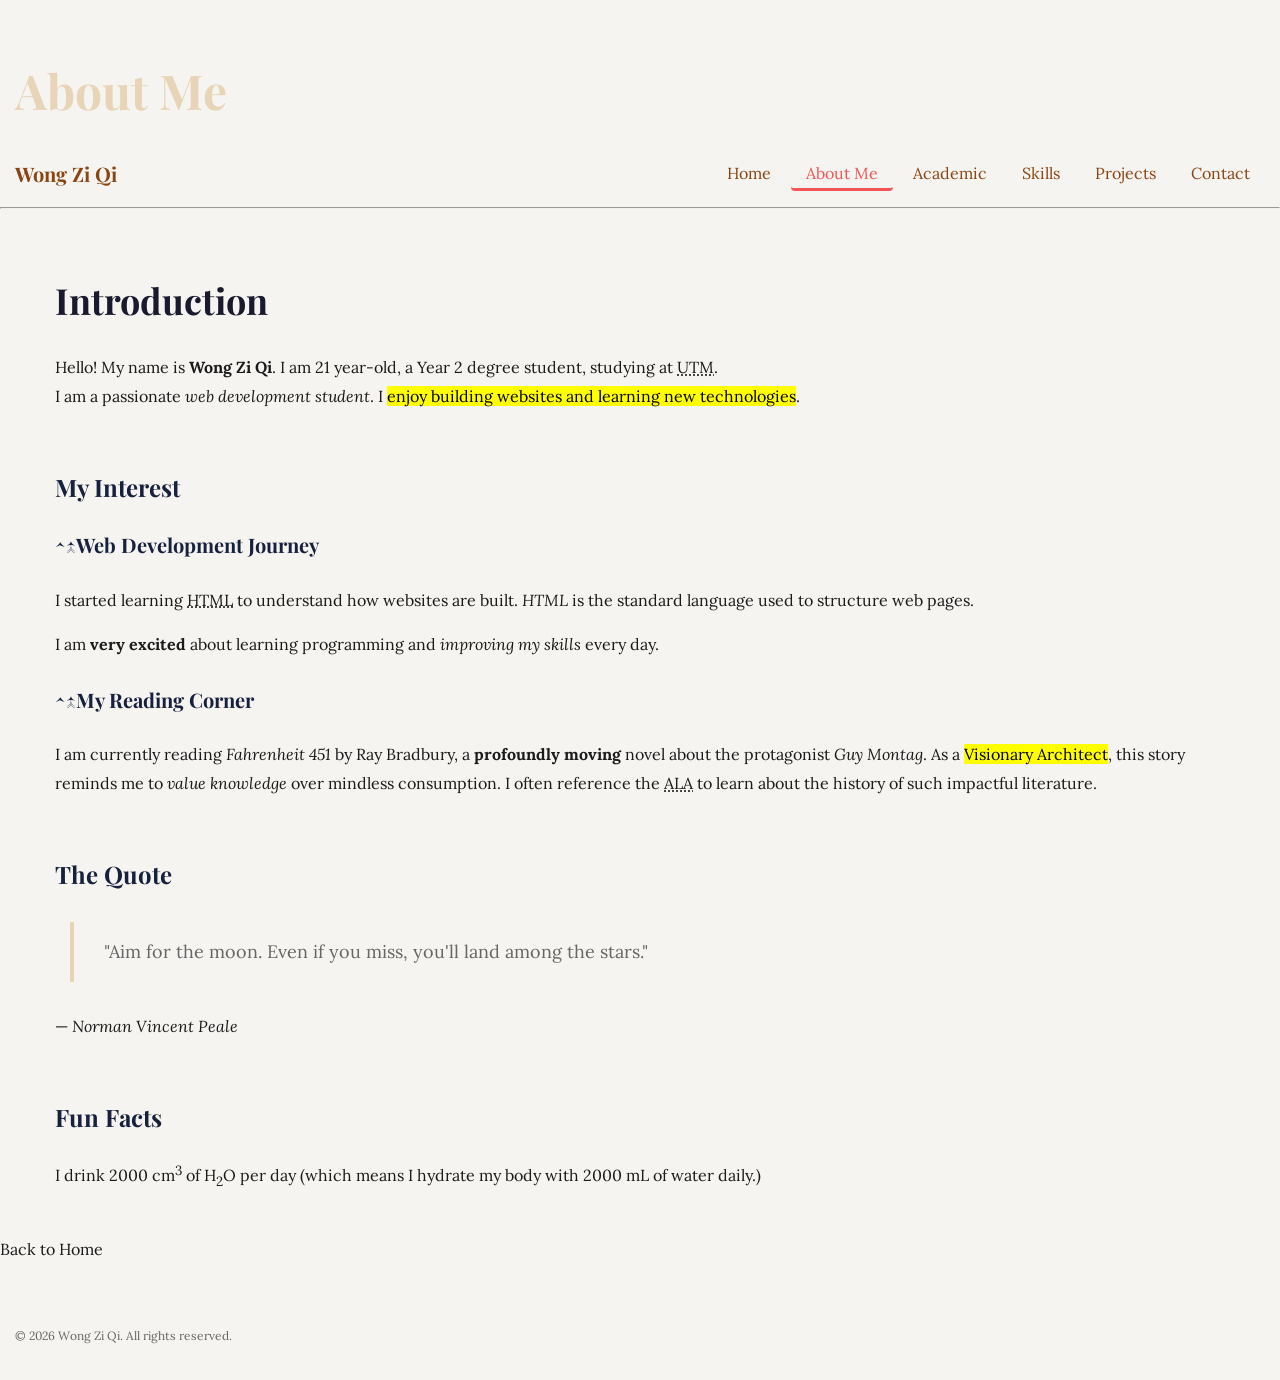
==== about.html @ fcd8314a "add header flexbox" ====
<!-- Use <strong> and <em> for semantic emphasis, and <b> and <i> for stylistic purposes — include at least one of each and explain the difference in an HTML comment -->

    <!-- 
    Explanation:
    <strong> and <em> provide semantic meaning (important for accessibility and screen readers).
    <b> and <i> are only for visual styling and do not convey meaning.
    -->

<!DOCTYPE html>
<html lang="en">
<head>
    <meta charset="UTF-8">
    <meta name="viewport" content="width=device-width, initial-scale=1.0">
    <meta name="description" content="About Me - Personal Portfolio">
    <title>About Me | Wong Zi Qi</title>
    <link rel="stylesheet" href="style.css">
</head>

<body>

<!-- Use heading levels <h1> through <h4> correctly — do not skip levels -->
<!--added header flexbox-->
<header>
  <div class="header-inner">
    <div class="header-text">
      <h1>About Me</h1>
    </div>
  </div>
</header>

    <nav>
        <span class="nav-brand">Wong Zi Qi</span>
        <ul class="nav-links">
            <li><a href="index.html">Home</a></li>
            <li><a href="about.html" class="active">About Me</a></li>
            <li><a href="academic.html">Academic</a></li>
            <li><a href="skills.html">Skills</a></li>
            <li><a href="projects.html">Projects</a></li>
            <li><a href="contact.html">Contact</a></li>
        </ul>
    </nav>

<hr>

<main>

<section id="about">
    <h2>Introduction</h2>
    <!-- Add a <mark> to highlight a key phrase -->
    <p>
        Hello! My name is <strong>Wong Zi Qi</strong>. 
        I am 21 year-old, a Year 2 degree student, studying at <abbr title="Universiti Teknologi Malaysia">UTM</abbr>. <br>
        I am a passionate <em>web development student</em>.
        I <mark>enjoy building websites and learning new technologies</mark>.
    </p>

<br>
    <h3>My Interest</h3>
    <h4>^-^Web Development Journey</h4>

    <!-- Include a short <abbr title="..."> example (e.g. HTML, CSS, API) and a <dfn> for a term you define -->
    <p>
        I started learning <abbr title="HyperText Markup Language">HTML</abbr> to understand how websites are built.
        <dfn>HTML</dfn> is the standard language used to structure web pages.
    </p>

    <p>
        I am <b>very excited</b> about learning programming and <i>improving my skills</i> every day.
    </p>

    <h4>^-^My Reading Corner</h4>
    <p>
        I am currently reading <i>Fahrenheit 451</i> by Ray Bradbury, a <b>profoundly moving</b> 
        novel about the protagonist <dfn>Guy Montag</dfn>. As a <mark>Visionary Architect</mark>, 
        this story reminds me to <em>value knowledge</em> over mindless consumption. I often 
        reference the <abbr title="American Library Association">ALA</abbr> to learn about 
        the history of such impactful literature.
    </p>

<!-- Add a <blockquote cite="..."> with a meaningful quote and a <cite> element attributing the source -->
<br>
    <h3>The Quote</h3>
    <blockquote>
    "Aim for the moon. Even if you miss, you'll land among the stars."
    </blockquote>
    <p>— <cite>Norman Vincent Peale</cite></p>

<!-- Use <sup> and <sub> at least once each (e.g. footnote reference or a chemical formula) -->
<br>
    <h3>Fun Facts</h3>
    <p>
        I drink 2000 cm<sup>3</sup> of H<sub>2</sub>O per day (which means I hydrate my body with 2000 mL of water daily.)
    </p>

</section>

</main>

<a href="index.html">Back to Home</a>

<!-- Add a <small> for a legal/copyright notice in the footer -->
<footer>
    <p><small>© 2026 Wong Zi Qi. All rights reserved.</small></p>
</footer>

</body>
</html>
---- style.css ----
/* TASK 1 */
@import url('https://fonts.googleapis.com/css2?family=Playfair+Display:wght@400;700&family=Lora:wght@400;600&display=swap');

/* === CSS Architecture === */

:root {
  /* Primary colours */
  --color-primary: #1a1a2e;
  --color-secondary: #16213e;

  /* Accent colours */
  --color-accent: #e8d5b7;
  --color-accent-dark: #8B4513;
  --color-accent2: #f05454;
  --color-accent3: #00ffff;

  /* Neutral greys */
  --color-text: #1a1a1a;
  --color-muted: #666666;
  --color-surface: #f5f4f0;
  --color-surface2: #c0c0c0;

  /* Font families */
  --font-body: 'Lora', Georgia, serif; /* Arial, sans-serif; */
  --font-heading: 'Playfair Display', serif; /* Georgia; */

  /* Spacing */
  --space-sm: 0.5rem;
  --space-md: 1.5rem;
  --space-lg: 3rem;

  /* box shadow */
  --shadow-card: 0 4px 16px rgba(0,0,0,0.12);
}

/* CSS Reset */
* {
  box-sizing: border-box;
}

body {
  margin: 0;
  padding: 0;
  font-family: var(--font-body);
  font-size: 1.6rem;
  color: var(--color-text);
  background-color: var(--color-surface);
}

html {
  font-size: 62.5%; /* 1rem = 10px */
}

/* TASK 2 */
/* === Typography Scale === */

h1 {
  font-family: var(--font-heading);
  font-size: 4.8rem;
  line-height: 1.2;
  color: var(--color-primary);
}

h2 {
  font-family: var(--font-heading);
  font-size: 3.6rem;
  line-height: 1.3;
  color: var(--color-primary);
}

h3 {
  font-family: var(--font-heading);
  font-size: 2.4rem;
  line-height: 1.4;
  color: var(--color-secondary);
}

h4 {
  font-family: var(--font-heading);
  font-size: 2rem;
  line-height: 1.4;
  color: var(--color-secondary);
}

p {
  font-size: 1.6rem;
  line-height: 1.8;
  color: var(--color-text);
}

small {
  font-size: 1.2rem;
  line-height: 1.6;
  color: var(--color-muted);
}

blockquote {
  font-size: 1.8rem;
  line-height: 1.7;
  color: var(--color-muted);
  /* MARGIN: pushes blockquote away from surrounding content (outside spacing) */
  margin: var(--space-lg) var(--space-md);
  /* PADDING: creates space between the border and the text (inside spacing) */
  padding: var(--space-md) var(--space-lg);
  border-left: 4px solid var(--color-accent);
  background-color: var(--color-surface);
  border-radius: 0 8px 8px 0;
}

code {
  font-size: 1.4rem;
  line-height: 1.6;
  color: var(--color-accent);
  background-color: var(--color-secondary);
  padding: 0.2rem 0.6rem;
  border-radius: 4px;
}

caption {
  font-size: 1.4rem;
  line-height: 1.6;
  color: var(--color-muted);
}

/* === Landmark Sections === */

header {
  background-color: var(--color-surface);
  color: var(--color-accent);
  /* PADDING: space between header content and its edges */
  padding: var(--space-lg) var(--space-md);
  /* MARGIN: not used here — header spans full width with no external separation needed */
  margin: 0;
}

nav {
  background-color: var(--color-surface);
  color: var(--color-accent);
  /* PADDING: inner breathing room for nav bar */
  padding: var(--space-sm) var(--space-md);
  /* MARGIN: adds space below nav to separate it from main content */
  margin-bottom: var(--space-md);
}

main {
  background-color: var(--color-surface);
  color: var(--color-text); 
  /* PADDING: ensures content doesn’t touch the container edges */
  padding: var(--space-lg) var(--space-md);
  /* MARGIN: auto centres main on wide screens */
  margin: 0 auto;
  max-width: 1200px;
}

footer {
  background-color: var(--color-surface);
  color: var(--color-text);
  /* PADDING: adds inner spacing for footer content */
  padding: var(--space-md);
  /* MARGIN: separates footer from content above */
  margin-top: var(--space-lg);
}

/* === Link States === */

a:link    { color: var(--color-text); text-decoration: none; }
a:visited { color: var(--color-muted); }
a:hover   { color: var(--color-accent); text-decoration: underline; }
a:active  { color: var(--color-accent2); opacity: 0.7; }
a:focus {
  outline: none;
  box-shadow: 0 0 0 3px var(--color-accent);
  border-radius: 4px;
}

/* === border radius + box shadow === */

button, .btn {
  border-radius: 6px;
}

.card {
  border-radius: 10px;
  box-shadow: var(--shadow-card);
}

nav a {
  border-radius: 4px;
}

/* TASK 3 */
/* === Navigation Flexbox === */
nav {
  display: flex;
  justify-content: space-between;
  align-items: center;
  padding: var(--space-sm) var(--space-md);
  flex-wrap: wrap;
  gap: var(--space-sm);
  position: sticky;
  top: 0;
  z-index: 100;
}

.nav-brand {
  font-family: var(--font-heading);
  font-size: 2rem;
  color: var(--color-accent-dark);
  font-weight: 700;
}

.nav-links {
  list-style: none;
  margin: 0;
  padding: 0;
  display: flex;
  flex-wrap: wrap;
  gap: var(--space-sm);
}

.nav-links a {
  color: var(--color-accent-dark);
  background-color: var(--color-surface);
  padding: var(--space-sm) var(--space-md);
  border-radius: 4px;
  transition: color 0.2s, background-color 0.2s;
}

.nav-links a:hover {
  background-color: var(--color-accent);
  color: var(--color-primary);
}

.nav-links a.active {
  border-bottom: 3px solid var(--color-accent2);
  color: var(--color-accent2);
}

/* Header flexbox */

.header-inner {
  display: flex;
  justify-content: space-between;
  align-items: center;
  gap: var(--space-lg);
}

.header-text h1 {
  color: var(--color-accent);
  margin-bottom: var(--space-sm); 
}

.header-text p {
  color: var(--color-accent);
  font-size: 1.8rem;
  margin: 0;
}

.header-image img {
  border-radius: 50%;
  border: 3px solid var(--color-accent);
  max-width: 100%;
  height: auto;
}
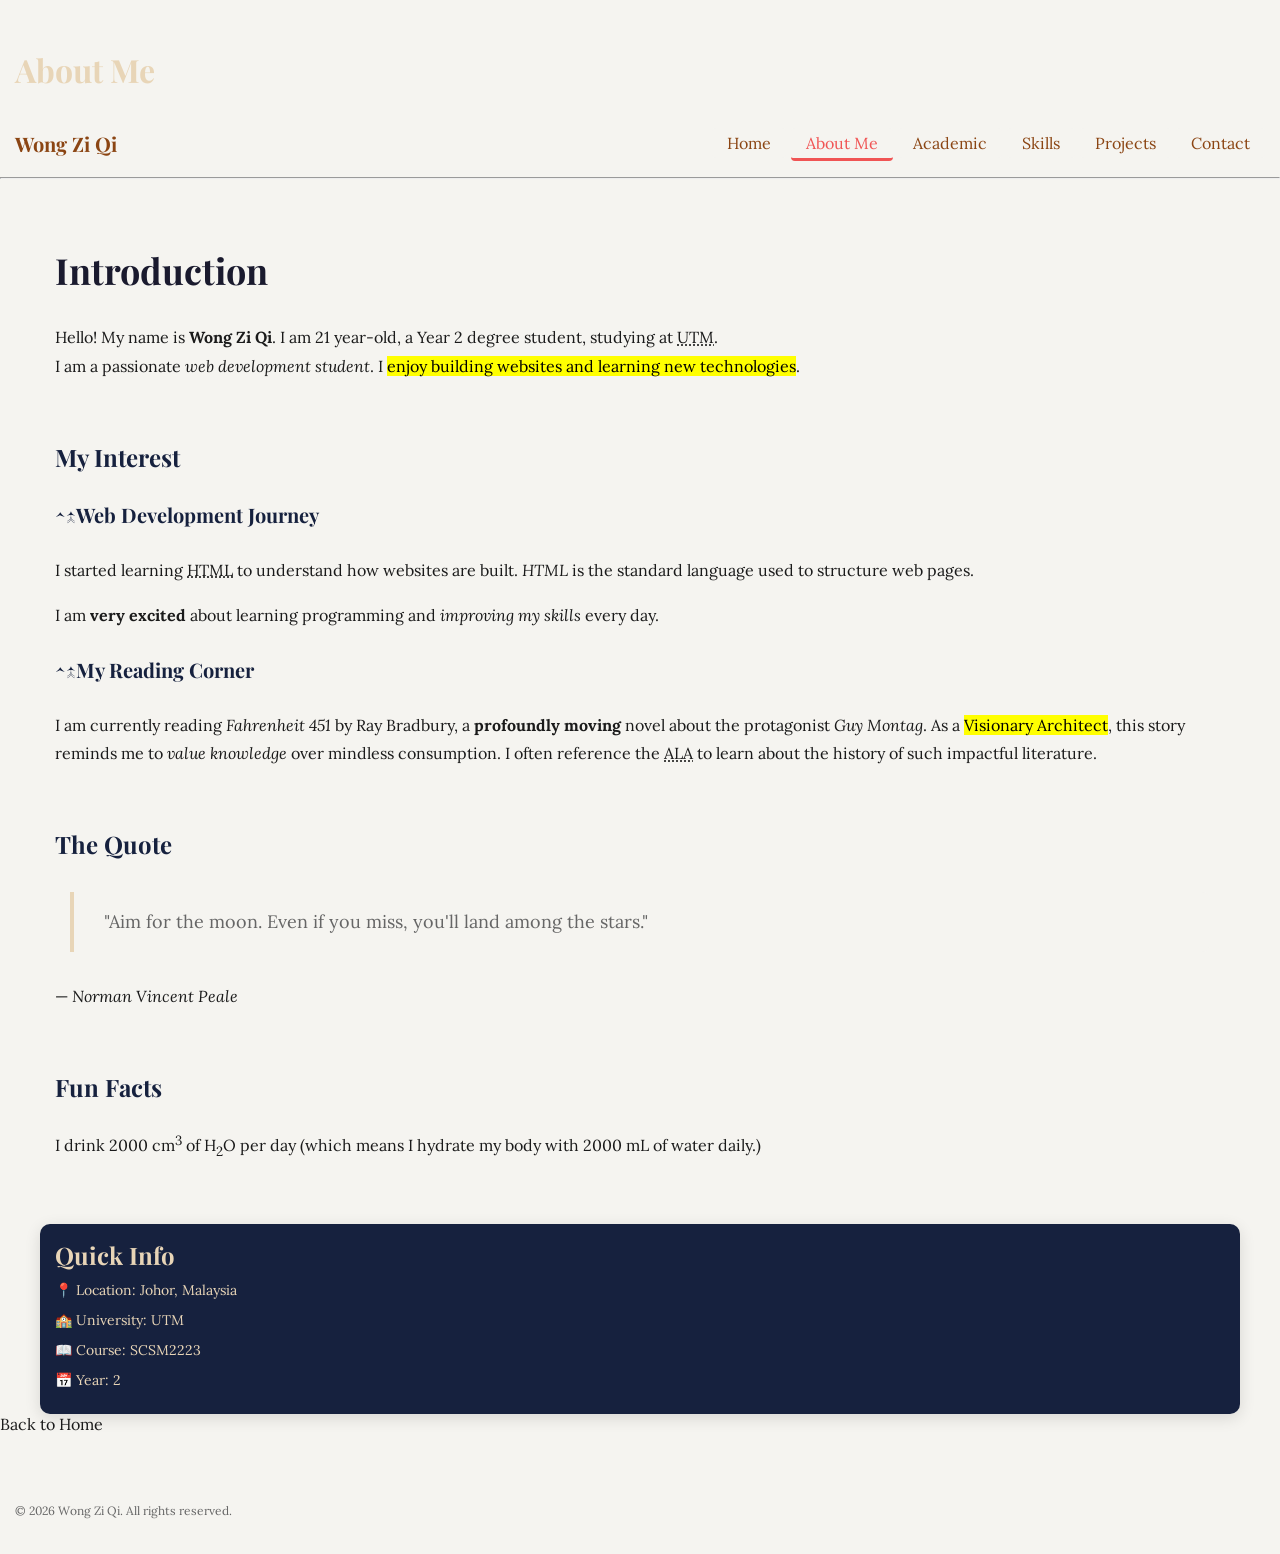
==== commit 1884f6f9: "add sidebar layout" ====
--- a/about.html
+++ b/about.html
@@ -42,6 +42,7 @@
 
 <hr>
 
+<div class="page-layout">
 <main>
 
 <section id="about">
@@ -96,6 +97,16 @@
 
 </main>
 
+<!-- Side bar layout -->
+<aside>
+    <h3>Quick Info</h3>
+    <p>📍 Location: Johor, Malaysia</p>
+    <p>🏫 University: UTM</p>
+    <p>📖 Course: SCSM2223</p>
+    <p>📅 Year: 2</p>
+  </aside>
+</div>
+
 <a href="index.html">Back to Home</a>
 
 <!-- Add a <small> for a legal/copyright notice in the footer -->
--- a/style.css
+++ b/style.css
@@ -140,6 +140,16 @@
   padding: var(--space-sm) var(--space-md);
   /* MARGIN: adds space below nav to separate it from main content */
   margin-bottom: var(--space-md);
+
+  /* === TASK 3: Navigation Flexbox === */
+  display: flex;
+  justify-content: space-between;
+  align-items: center;
+  flex-wrap: wrap;
+  gap: var(--space-sm);
+  position: sticky;
+  top: 0;
+  z-index: 100;
 }
 
 main {
@@ -190,17 +200,6 @@
 
 /* TASK 3 */
 /* === Navigation Flexbox === */
-nav {
-  display: flex;
-  justify-content: space-between;
-  align-items: center;
-  padding: var(--space-sm) var(--space-md);
-  flex-wrap: wrap;
-  gap: var(--space-sm);
-  position: sticky;
-  top: 0;
-  z-index: 100;
-}
 
 .nav-brand {
   font-family: var(--font-heading);
@@ -229,6 +228,7 @@
 .nav-links a:hover {
   background-color: var(--color-accent);
   color: var(--color-primary);
+  text-decoration: none;
 }
 
 .nav-links a.active {
@@ -248,6 +248,8 @@
 .header-text h1 {
   color: var(--color-accent);
   margin-bottom: var(--space-sm); 
+  font-size: 3.2rem;
+  flex:1;
 }
 
 .header-text p {
@@ -257,8 +259,75 @@
 }
 
 .header-image img {
-  border-radius: 50%;
+  border-radius: 20%;
   border: 3px solid var(--color-accent);
-  max-width: 100%;
-  height: auto;
+  width: 180px;
+  height: 180px;
+  object-fit: cover;
+}
+
+/* TASK 4 */
+/* === Card Grid === */
+.card-grid {
+  display: grid;
+  grid-template-columns: 1fr; /* mobile default — single column */
+  gap: var(--space-md);
+  margin-top: var(--space-md);
+}
+
+.card {
+  background-color: #ffffff;
+  padding: var(--space-md);
+  border-radius: 10px;
+  box-shadow: var(--shadow-card);
+  display: grid;
+  align-content: start;
+  transition: transform 0.2s;
+}
+
+.card h3 {
+  margin-top: 0;
+  margin-bottom: var(--space-sm);
+}
+
+/* === Featured card spans full row === */
+.featured-card {
+  grid-column: span 2;
+  background-color: var(--color-primary);
+  color: var(--color-accent);
+}
+
+.featured-card h3,
+.featured-card p {
+  color: var(--color-accent);
+}
+
+/* === Sidebar two-column layout === */
+.page-layout {
+  display: grid;
+  grid-template-columns: 1fr; /* mobile: single column */
+  gap: var(--space-md);
+  align-items: start;
+  max-width: 1200px;
+  margin: 0 auto;
+}
+
+aside {
+  background-color: var(--color-secondary);
+  color: var(--color-accent);
+  padding: var(--space-md);
+  border-radius: 10px;
+  box-shadow: var(--shadow-card);
+}
+
+aside h3 {
+  color: var(--color-accent);
+  margin-top: 0;
+  margin-bottom: var(--space-sm);
+}
+
+aside p {
+  color: var(--color-accent);
+  font-size: 1.4rem;
+  margin: var(--space-sm) 0;
 }
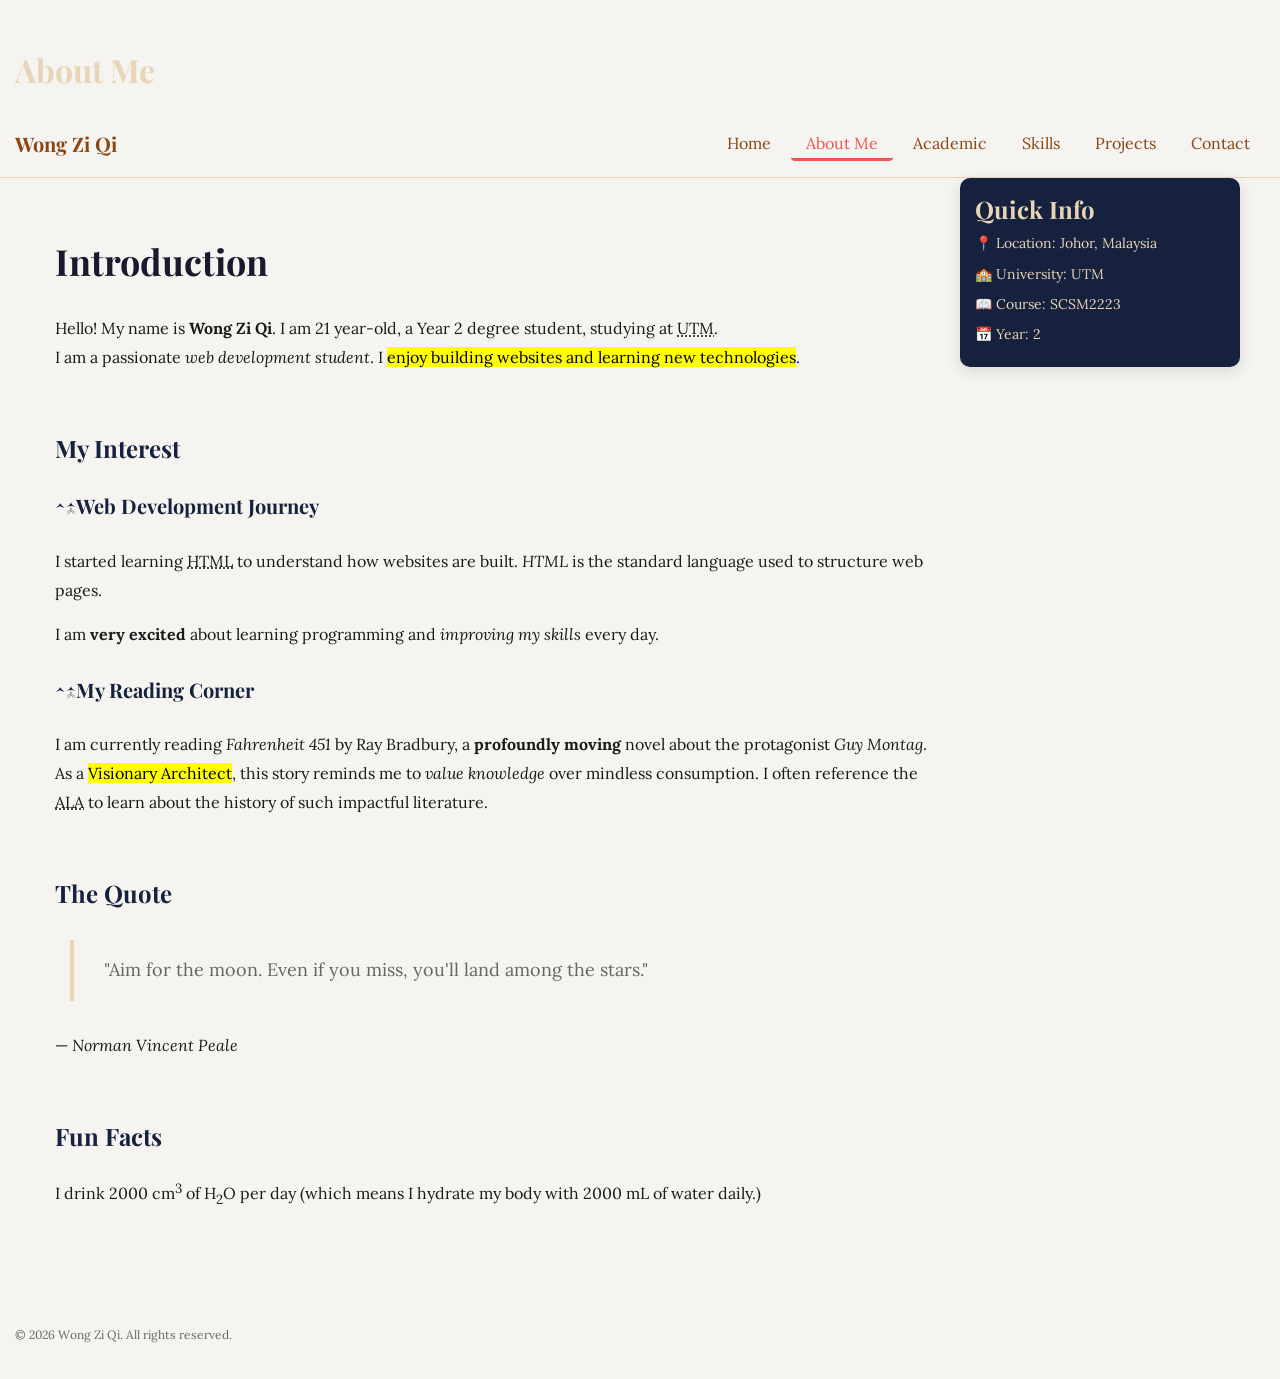
==== commit 7f50691d: "remove "back to home"" ====
--- a/about.html
+++ b/about.html
@@ -107,8 +107,6 @@
   </aside>
 </div>
 
-<a href="index.html">Back to Home</a>
-
 <!-- Add a <small> for a legal/copyright notice in the footer -->
 <footer>
     <p><small>© 2026 Wong Zi Qi. All rights reserved.</small></p>
--- a/style.css
+++ b/style.css
@@ -122,6 +122,12 @@
   color: var(--color-muted);
 }
 
+hr {
+  border: none;
+  border-top: 1px solid var(--color-accent);
+  margin: 0;
+}
+
 /* === Landmark Sections === */
 
 header {
@@ -245,11 +251,14 @@
   gap: var(--space-lg);
 }
 
+.header-text{
+  flex:1;
+}
+
 .header-text h1 {
   color: var(--color-accent);
   margin-bottom: var(--space-sm); 
   font-size: 3.2rem;
-  flex:1;
 }
 
 .header-text p {
@@ -270,13 +279,13 @@
 /* === Card Grid === */
 .card-grid {
   display: grid;
-  grid-template-columns: 1fr; /* mobile default — single column */
+  grid-template-columns:repeat(auto-fit, minmax(260px, 1fr)); /* mobile default — single column */
   gap: var(--space-md);
   margin-top: var(--space-md);
 }
 
 .card {
-  background-color: #ffffff;
+  background-color: var(--color-surface2);
   padding: var(--space-md);
   border-radius: 10px;
   box-shadow: var(--shadow-card);
@@ -290,6 +299,11 @@
   margin-bottom: var(--space-sm);
 }
 
+/* Hover lift with transform */
+.card:hover {
+  transform: translateY(-4px);
+}
+
 /* === Featured card spans full row === */
 .featured-card {
   grid-column: span 2;
@@ -305,8 +319,8 @@
 /* === Sidebar two-column layout === */
 .page-layout {
   display: grid;
-  grid-template-columns: 1fr; /* mobile: single column */
-  gap: var(--space-md);
+  grid-template-columns: 1fr  280px; /* mobile: single column */
+  gap: var(--space-md); /* gap: 1.5rem  */
   align-items: start;
   max-width: 1200px;
   margin: 0 auto;
@@ -330,4 +344,5 @@
   color: var(--color-accent);
   font-size: 1.4rem;
   margin: var(--space-sm) 0;
-}+}
+
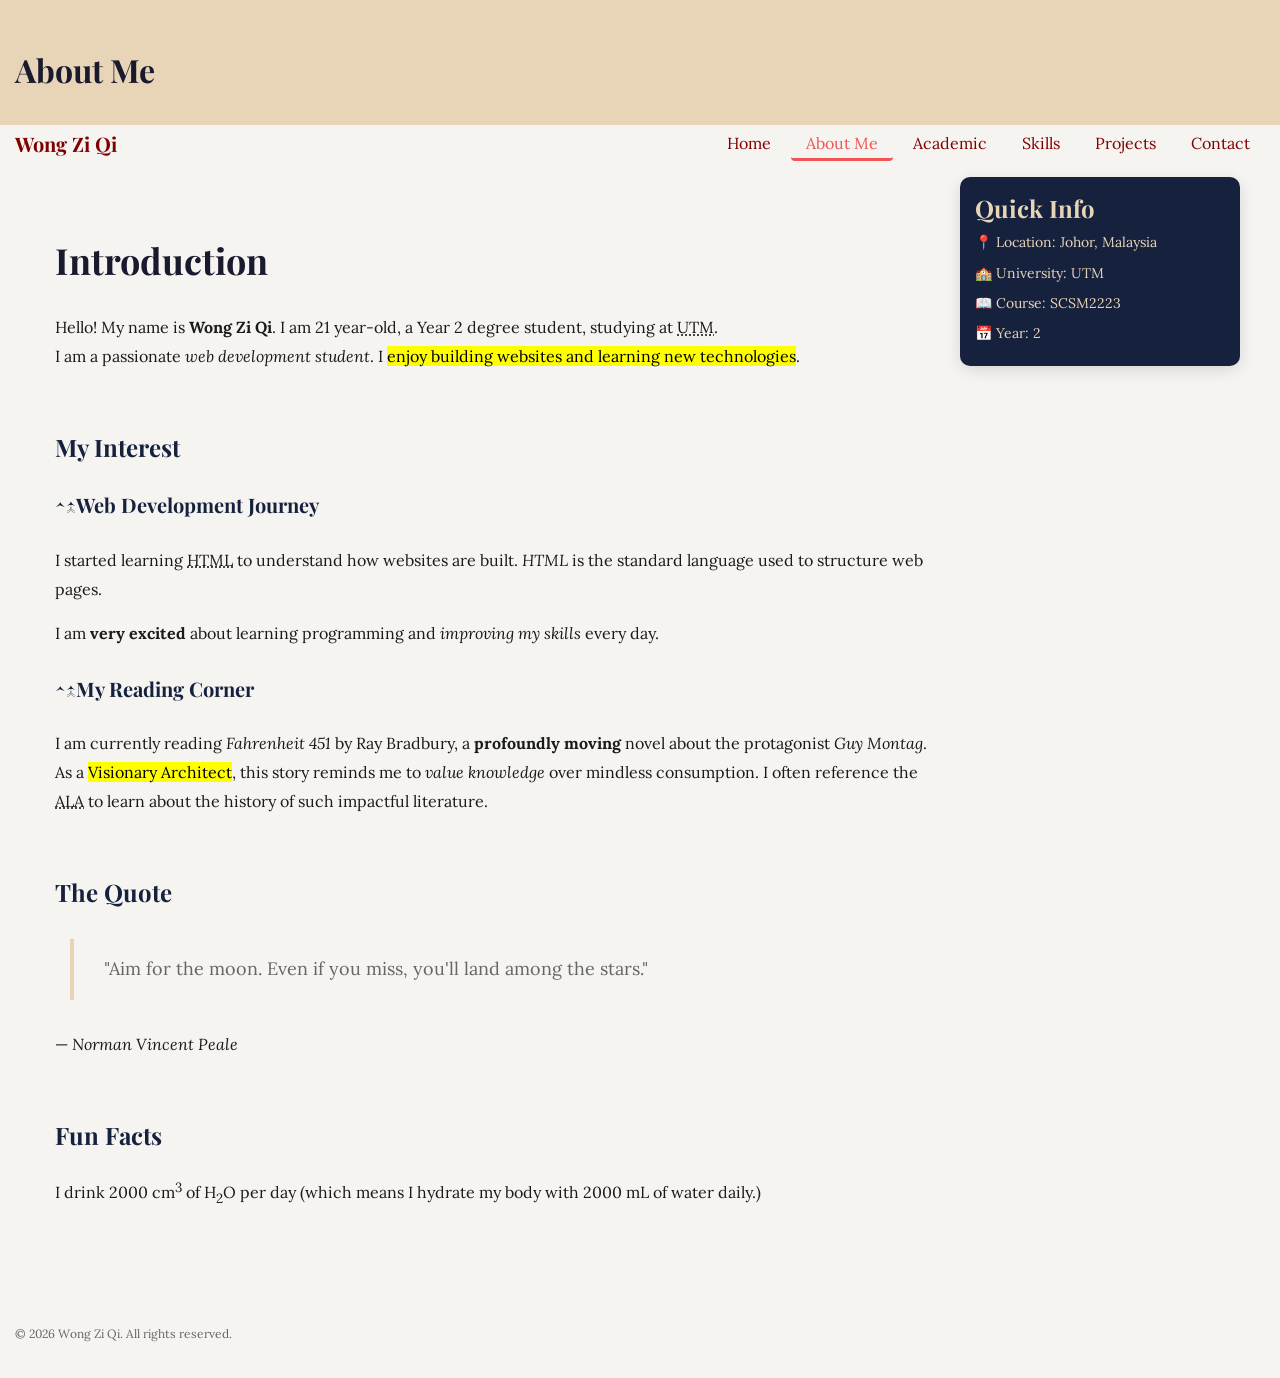
==== commit 6eec9211: "completed task4: Implement a card grid and a sidebar layout using CSS Grid" ====
--- a/about.html
+++ b/about.html
@@ -39,8 +39,6 @@
             <li><a href="contact.html">Contact</a></li>
         </ul>
     </nav>
-
-<hr>
 
 <div class="page-layout">
 <main>
--- a/style.css
+++ b/style.css
@@ -10,7 +10,7 @@
 
   /* Accent colours */
   --color-accent: #e8d5b7;
-  --color-accent-dark: #8B4513;
+  --color-accent-dark: #800000;
   --color-accent2: #f05454;
   --color-accent3: #00ffff;
 
@@ -19,6 +19,7 @@
   --color-muted: #666666;
   --color-surface: #f5f4f0;
   --color-surface2: #c0c0c0;
+  --color-surface3: #FFE4E1;
 
   /* Font families */
   --font-body: 'Lora', Georgia, serif; /* Arial, sans-serif; */
@@ -131,8 +132,8 @@
 /* === Landmark Sections === */
 
 header {
-  background-color: var(--color-surface);
-  color: var(--color-accent);
+  background-color: var(--color-accent);
+  color: var(--color-primary);
   /* PADDING: space between header content and its edges */
   padding: var(--space-lg) var(--space-md);
   /* MARGIN: not used here — header spans full width with no external separation needed */
@@ -256,20 +257,20 @@
 }
 
 .header-text h1 {
-  color: var(--color-accent);
+  color: var(--color-primary);
   margin-bottom: var(--space-sm); 
   font-size: 3.2rem;
 }
 
 .header-text p {
-  color: var(--color-accent);
+  color: var(--color-secondary);
   font-size: 1.8rem;
   margin: 0;
 }
 
 .header-image img {
   border-radius: 20%;
-  border: 3px solid var(--color-accent);
+  border: 3px solid var(--color-primary);
   width: 180px;
   height: 180px;
   object-fit: cover;
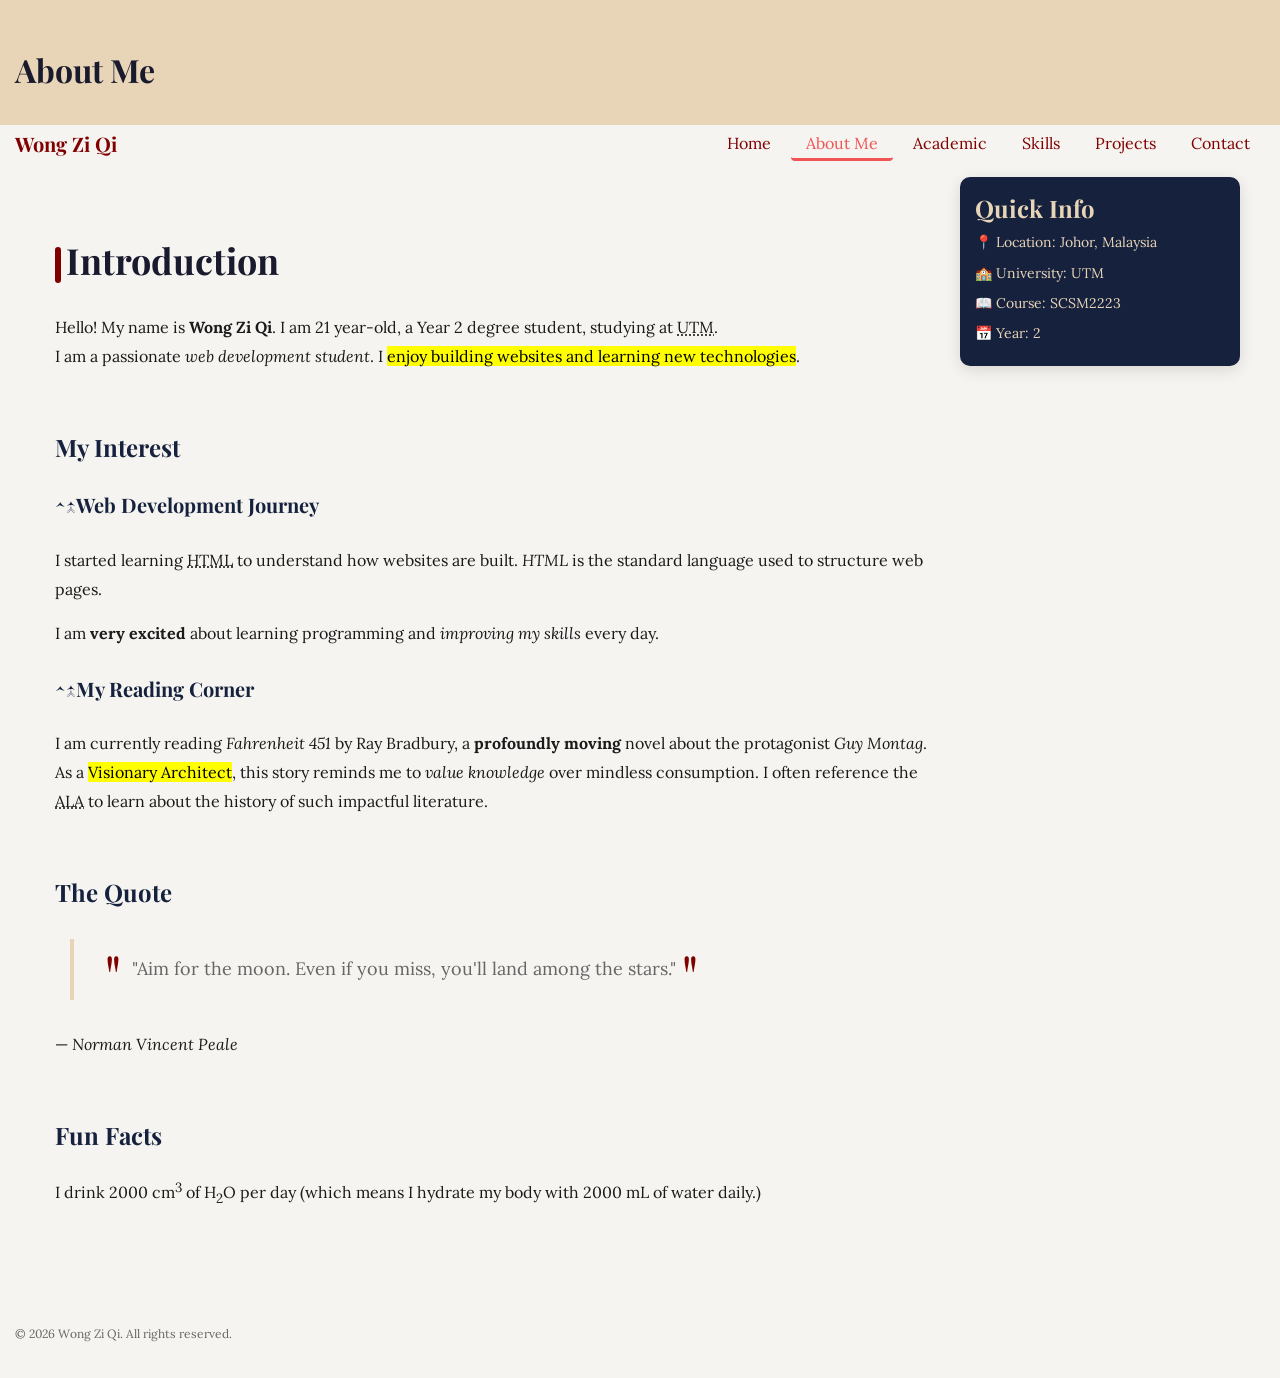
==== commit 55509ae3: "headings effect control: specific elements" ====
--- a/about.html
+++ b/about.html
@@ -44,7 +44,7 @@
 <main>
 
 <section id="about">
-    <h2>Introduction</h2>
+    <h2 class="section-heading">Introduction</h2>
     <!-- Add a <mark> to highlight a key phrase -->
     <p>
         Hello! My name is <strong>Wong Zi Qi</strong>. 
--- a/style.css
+++ b/style.css
@@ -1,5 +1,12 @@
 /* TASK 1 */
 @import url('https://fonts.googleapis.com/css2?family=Playfair+Display:wght@400;700&family=Lora:wght@400;600&display=swap');
+
+/* ============================================
+   BREAKPOINTS
+   mobile-first base: 320px and up (default)
+   tablet: @media (min-width: 600px)
+   desktop: @media (min-width: 1024px)
+   ============================================ */
 
 /* === CSS Architecture === */
 
@@ -222,6 +229,9 @@
   display: flex;
   flex-wrap: wrap;
   gap: var(--space-sm);
+  /* Nav links stack vertically on mobile */
+  flex-direction: column;
+  width: 100%;
 }
 
 .nav-links a {
@@ -244,12 +254,16 @@
 }
 
 /* Header flexbox */
+/* TASK 5: Mobile base styles (320px and up) */
 
 .header-inner {
   display: flex;
   justify-content: space-between;
   align-items: center;
   gap: var(--space-lg);
+  /* Header stacks vertically on mobile */
+  flex-direction: column;
+  text-align: center;
 }
 
 .header-text{
@@ -280,7 +294,8 @@
 /* === Card Grid === */
 .card-grid {
   display: grid;
-  grid-template-columns:repeat(auto-fit, minmax(260px, 1fr)); /* mobile default — single column */
+  /* Card grid: single column on mobile */
+  grid-template-columns: 1fr;
   gap: var(--space-md);
   margin-top: var(--space-md);
 }
@@ -307,7 +322,8 @@
 
 /* === Featured card spans full row === */
 .featured-card {
-  grid-column: span 2;
+  /* Featured card cannot span 2 on single column */
+  grid-column: span 1;
   background-color: var(--color-primary);
   color: var(--color-accent);
 }
@@ -320,7 +336,8 @@
 /* === Sidebar two-column layout === */
 .page-layout {
   display: grid;
-  grid-template-columns: 1fr  280px; /* mobile: single column */
+  /* Sidebar stacks below main on mobile */
+  grid-template-columns: 1fr;
   gap: var(--space-md); /* gap: 1.5rem  */
   align-items: start;
   max-width: 1200px;
@@ -347,3 +364,145 @@
   margin: var(--space-sm) 0;
 }
 
+/* TASK 5 :Responsive images */
+img {
+  max-width: 100%;
+  height: auto;
+}
+
+/* TASK 5 : Tablet styles (600px+) */
+@media (min-width: 600px) {
+
+  /* Card grid 2 columns on tablet */
+  .card-grid {
+    grid-template-columns: repeat(2, 1fr);
+  }
+
+  /* Header becomes two-column Flex row */
+  .header-inner {
+    flex-direction: row;
+    text-align: left;
+  }
+
+  /* Nav links go horizontal */
+  .nav-links {
+    flex-direction: row;
+    width: auto;
+  }
+
+  /* Featured card spans both columns */
+  .featured-card {
+    grid-column: span 2;
+  }
+}
+
+/* TASK 5: Desktop (1024px+) */
+@media (min-width: 1024px) {
+
+  /* Full 3-column card grid */
+  .card-grid {
+    grid-template-columns: repeat(3, 1fr);
+  }
+
+  /* Sidebar layout activates: wide main + narrow aside */
+  .page-layout {
+    grid-template-columns: 1fr 280px;
+  }
+}
+
+/* TASK 6 — Style all form inputs, textarea, select  */
+
+input[type="text"],
+input[type="email"],
+input[type="tel"],
+input[type="number"],
+input[type="date"],
+input[type="range"],
+textarea,
+select {
+  width: 100%;
+  padding: var(--space-sm) var(--space-md);
+  border: 2px solid var(--color-muted);
+  border-radius: 6px;
+  font-family: var(--font-body);
+}
+
+input[type="checkbox"],
+input[type="radio"]{
+  display: inline;
+  font-weight: 400;
+  margin-top: 0;
+}
+
+fieldset {
+  border: 2px solid var(--color-accent-dark);
+  border-radius: 8px;
+  padding: var(--space-md) var(--space-lg);
+  margin-bottom: var(--space-md);
+}
+
+/* TASK 6 — Visible focus state */
+input[type="text"]:focus,
+input[type="email"]:focus,
+input[type="tel"]:focus,
+input[type="number"]:focus,
+input[type="date"]:focus,
+input[type="checkbox"]:focus,
+textarea:focus,
+select:focus {
+  outline: none;
+  box-shadow: 0 0 0 3px var(--color-accent);
+  border-color: var(--color-accent-dark);
+}
+
+/* TASK 6 — Submit button styling */
+button[type="submit"] {
+  background-color: var(--color-accent-dark);
+  color: var(--color-accent);
+  padding: var(--space-sm) var(--space-lg);
+}
+
+button[type="submit"]:hover {
+  background-color: var(--color-secondary);
+}
+
+button[type="submit"]:active {
+  transform: scale(0.97);
+}
+
+/* TASK 6 — Subtask 6.4: ::before pseudo-elements on two elements */
+
+/* 1. Decorative opening quote mark on blockquote */
+blockquote::before {
+  content: '"';
+  font-family: var(--font-heading);
+  font-size: 6rem;
+  color: var(--color-accent-dark);
+  line-height: 0;
+  vertical-align: -2.5rem;
+  margin-right: var(--space-sm);
+  display: inline-block;
+}
+
+blockquote::after {
+  content: '"';
+  font-family: var(--font-heading);
+  font-size: 6rem;
+  color: var(--color-accent-dark);
+  line-height: 0;
+  vertical-align: -2.5rem;
+  margin-right: var(--space-sm);
+  display: inline-block;
+}
+
+/* 2. Coloured left bar on section headings */
+.section-heading::before {
+  content: '';
+  display: inline-block;
+  width: 6px;
+  height: 1em;
+  background-color: var(--color-accent-dark);
+  margin-right: var(--space-sm);
+  vertical-align: middle;
+  border-radius: 3px;
+}
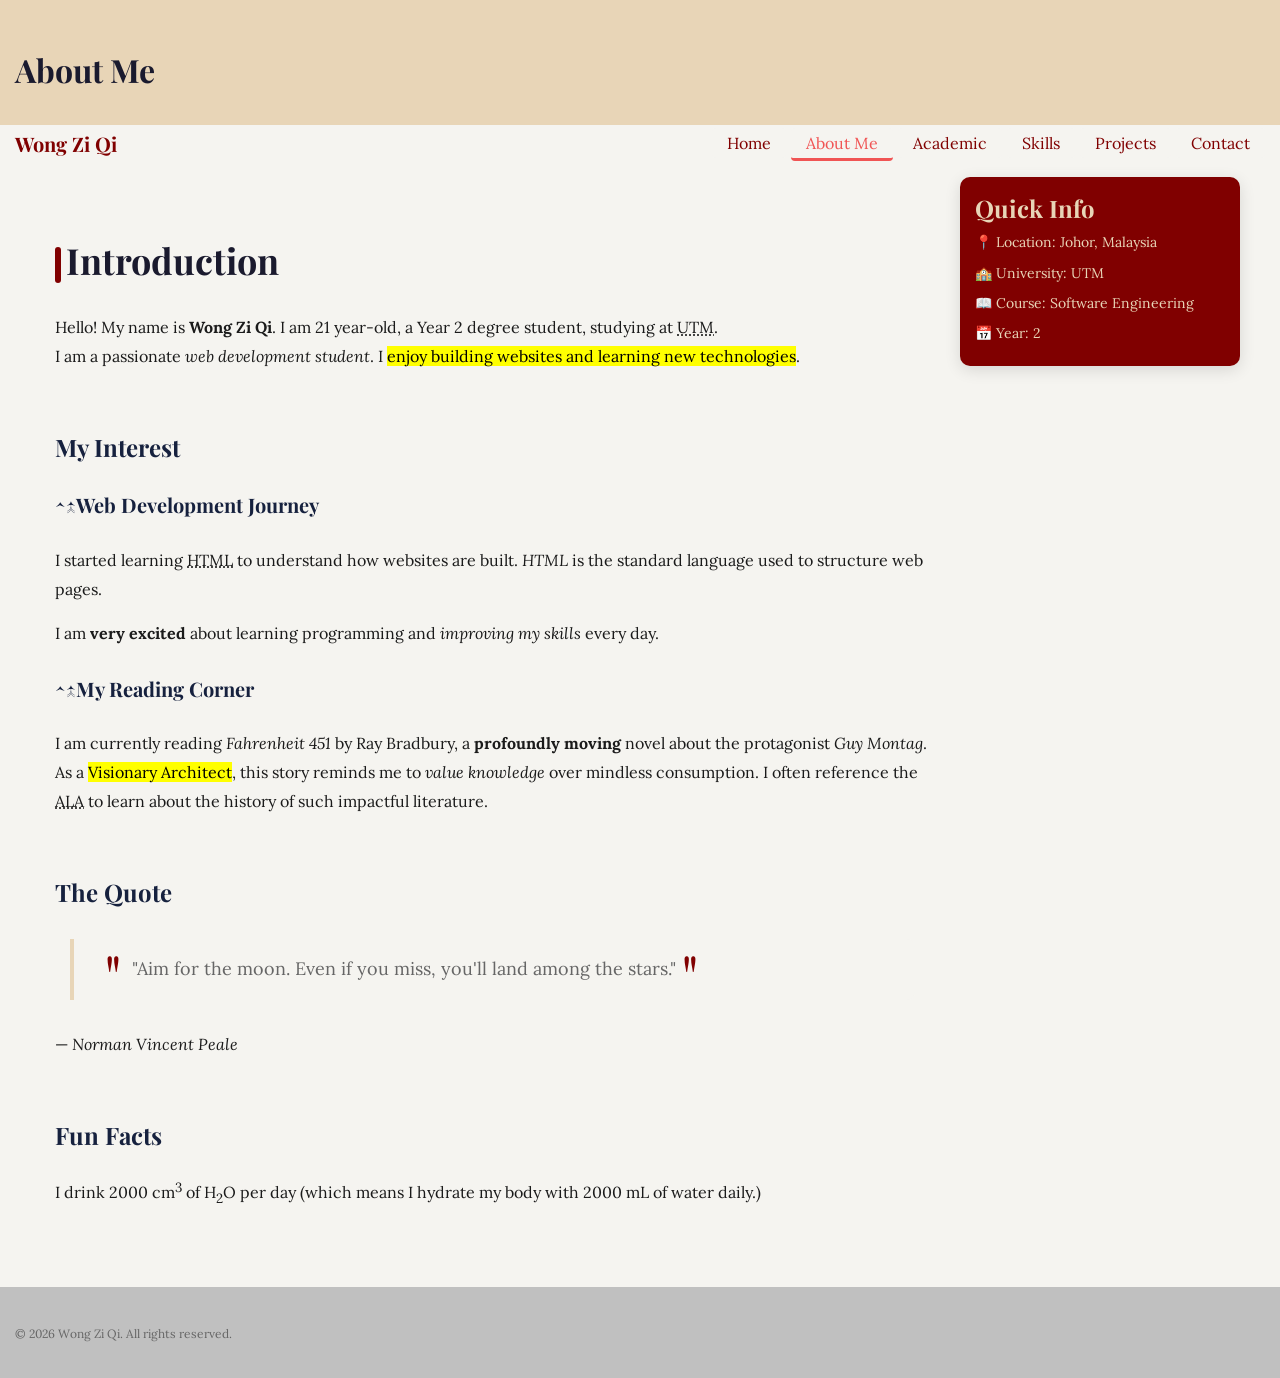
==== commit 5d7ac1ac: "fixing some content, color" ====
--- a/about.html
+++ b/about.html
@@ -100,7 +100,7 @@
     <h3>Quick Info</h3>
     <p>📍 Location: Johor, Malaysia</p>
     <p>🏫 University: UTM</p>
-    <p>📖 Course: SCSM2223</p>
+    <p>📖 Course: Software Engineering</p>
     <p>📅 Year: 2</p>
   </aside>
 </div>
--- a/style.css
+++ b/style.css
@@ -132,7 +132,7 @@
 
 hr {
   border: none;
-  border-top: 1px solid var(--color-accent);
+  border-top: 1px solid var(--color-accent-dark);
   margin: 0;
 }
 
@@ -177,7 +177,7 @@
 }
 
 footer {
-  background-color: var(--color-surface);
+  background-color: var(--color-surface2);
   color: var(--color-text);
   /* PADDING: adds inner spacing for footer content */
   padding: var(--space-md);
@@ -296,12 +296,13 @@
   display: grid;
   /* Card grid: single column on mobile */
   grid-template-columns: 1fr;
+  /* grid-template-columns:repeat(auto-fit, minmax(260px, 1fr)); */
   gap: var(--space-md);
   margin-top: var(--space-md);
 }
 
 .card {
-  background-color: var(--color-surface2);
+  background-color: var(--color-accent-dark);
   padding: var(--space-md);
   border-radius: 10px;
   box-shadow: var(--shadow-card);
@@ -311,8 +312,14 @@
 }
 
 .card h3 {
+  color: var(--color-accent);
   margin-top: 0;
   margin-bottom: var(--space-sm);
+}
+
+.card h3,
+.card p {
+  color: var(--color-accent);
 }
 
 /* Hover lift with transform */
@@ -344,8 +351,25 @@
   margin: 0 auto;
 }
 
+
+
+
+/* !!!111111111111111111111111111111111               
+               check again!!!
+11111111111111111111111111111111111111!!! */
+
+
+
+
+/* ???? <main> inside .page-layout has conflicting styles
+main has max-width: 1200px and margin: 0 auto which fights the grid layout on about.html. Add this to override it:  */
+.page-layout > main {
+  max-width: 100%;
+  margin: 0;
+}
+
 aside {
-  background-color: var(--color-secondary);
+  background-color: var(--color-accent-dark);
   color: var(--color-accent);
   padding: var(--space-md);
   border-radius: 10px;
@@ -401,8 +425,11 @@
 
   /* Full 3-column card grid */
   .card-grid {
-    grid-template-columns: repeat(3, 1fr);
+    grid-template-columns: repeat(auto-fit, minmax(260px, 1fr));
+    /* grid-template-columns: repeat(3, 1fr); */
   }
+
+  .featured-card { grid-column: span 2 }
 
   /* Sidebar layout activates: wide main + narrow aside */
   .page-layout {
@@ -441,6 +468,20 @@
   margin-bottom: var(--space-md);
 }
 
+/* legend and label styling */
+legend {
+  font-family: var(--font-heading);
+  font-size: 1.8rem;
+  font-weight: 700;
+  color: var(--color-primary);
+}
+
+label {
+  font-size: 1.4rem;
+  font-weight: 600;
+  color: var(--color-primary);
+}
+
 /* TASK 6 — Visible focus state */
 input[type="text"]:focus,
 input[type="email"]:focus,
@@ -455,11 +496,21 @@
   border-color: var(--color-accent-dark);
 }
 
+input[type="range"]:focus {
+  outline: none;
+  box-shadow: 0 0 0 1px var(--color-accent);
+}
+
 /* TASK 6 — Submit button styling */
 button[type="submit"] {
   background-color: var(--color-accent-dark);
   color: var(--color-accent);
   padding: var(--space-sm) var(--space-lg);
+  font-family: var(--font-body);
+  font-size: 1.6rem;
+  transition: background-color 0.2s, transform 0.1s;
+  border: none; 
+  cursor: pointer;
 }
 
 button[type="submit"]:hover {
@@ -470,9 +521,9 @@
   transform: scale(0.97);
 }
 
-/* TASK 6 — Subtask 6.4: ::before pseudo-elements on two elements */
-
-/* 1. Decorative opening quote mark on blockquote */
+/* TASK 6 — ::before pseudo-elements on two elements */
+
+/* Decorative opening quote mark on blockquote */
 blockquote::before {
   content: '"';
   font-family: var(--font-heading);
@@ -484,6 +535,7 @@
   display: inline-block;
 }
 
+/* Decorative closing quote mark on blockquote */
 blockquote::after {
   content: '"';
   font-family: var(--font-heading);
@@ -495,7 +547,7 @@
   display: inline-block;
 }
 
-/* 2. Coloured left bar on section headings */
+/* Coloured left bar on section headings */
 .section-heading::before {
   content: '';
   display: inline-block;
@@ -505,4 +557,49 @@
   margin-right: var(--space-sm);
   vertical-align: middle;
   border-radius: 3px;
+}
+
+/* TASK 6 — :nth-child alternating table row colours */
+thead {
+  background-color: var(--color-secondary);
+  color: var(--color-accent);
+}
+
+tbody tr:nth-child(even) {
+  background-color: var(--color-surface2);
+}
+
+tbody tr:nth-child(odd) {
+  background-color: var(--color-surface);
+}
+
+tbody td,
+tbody th {
+  text-align: left;
+}
+
+tfoot tr {
+  background-color: var(--color-accent-dark);
+  color: var(--color-accent);
+}
+
+/* TASK 6 — :first-child & :last-child border removal on list */
+
+.removal-list {
+  list-style: none;
+  padding: 0;
+  margin: var(--space-md) 0;
+}
+
+.removal-list li {
+  border-top: 1px solid var(--color-muted);
+  padding: var(--space-sm) 0;
+}
+
+.removal-list li:first-child {
+  border-top: none; /* removes top border on the first item */
+}
+
+.removal-list li:last-child {
+  border-bottom: none; /* removes bottom border on the last item */
 }
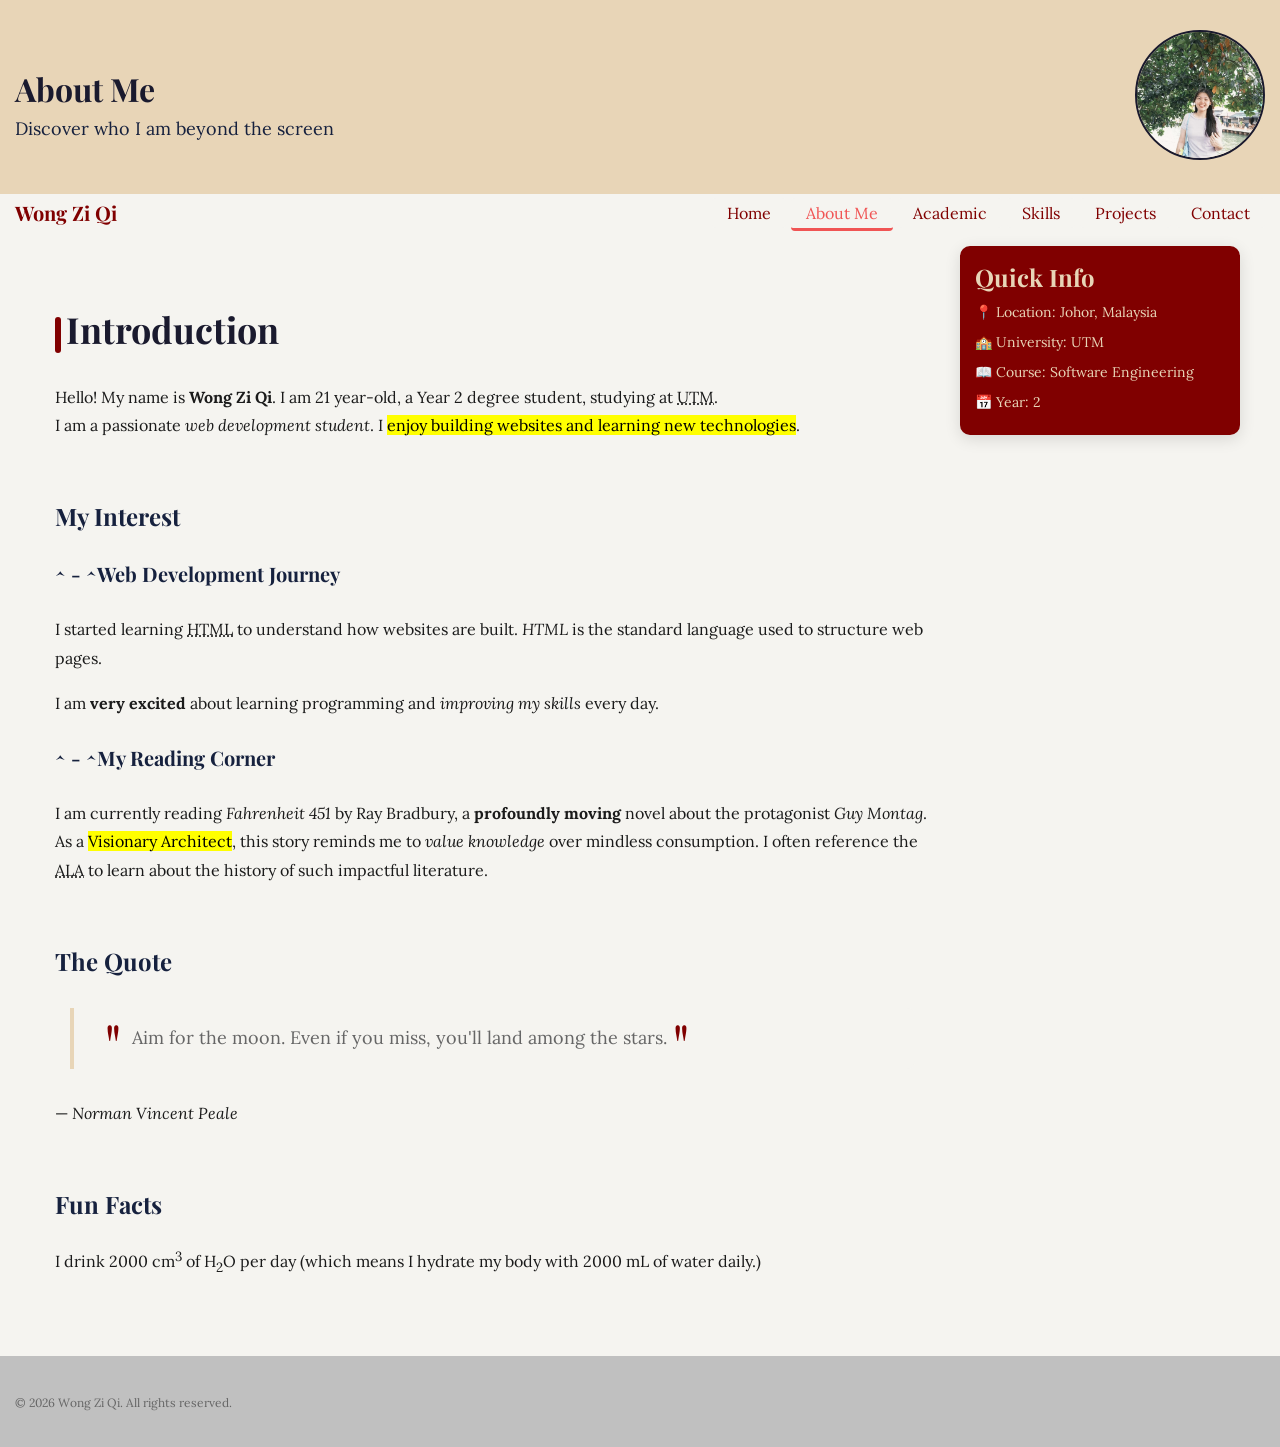
==== commit 4f30b843: "FIX task3 (apply to all header): Style the header as a Flexbox row with profile image placeholder ri" ====
--- a/about.html
+++ b/about.html
@@ -21,11 +21,15 @@
 <!-- Use heading levels <h1> through <h4> correctly — do not skip levels -->
 <!--added header flexbox-->
 <header>
-  <div class="header-inner">
-    <div class="header-text">
-      <h1>About Me</h1>
+    <div class="header-inner">
+        <div class="header-text">
+            <h1>About Me</h1>
+            <p>Discover who I am beyond the screen</p>
+        </div>
+        <div class="header-image">
+            <img src="images/profile.jpg" alt="Profile photo of Wong Zi Qi">
+        </div>
     </div>
-  </div>
 </header>
 
     <nav>
@@ -55,7 +59,7 @@
 
 <br>
     <h3>My Interest</h3>
-    <h4>^-^Web Development Journey</h4>
+    <h4>^ - ^Web Development Journey</h4>
 
     <!-- Include a short <abbr title="..."> example (e.g. HTML, CSS, API) and a <dfn> for a term you define -->
     <p>
@@ -67,7 +71,7 @@
         I am <b>very excited</b> about learning programming and <i>improving my skills</i> every day.
     </p>
 
-    <h4>^-^My Reading Corner</h4>
+    <h4>^ - ^My Reading Corner</h4>
     <p>
         I am currently reading <i>Fahrenheit 451</i> by Ray Bradbury, a <b>profoundly moving</b> 
         novel about the protagonist <dfn>Guy Montag</dfn>. As a <mark>Visionary Architect</mark>, 
@@ -80,7 +84,7 @@
 <br>
     <h3>The Quote</h3>
     <blockquote>
-    "Aim for the moon. Even if you miss, you'll land among the stars."
+    Aim for the moon. Even if you miss, you'll land among the stars.
     </blockquote>
     <p>— <cite>Norman Vincent Peale</cite></p>
 
--- a/style.css
+++ b/style.css
@@ -283,12 +283,14 @@
 }
 
 .header-image img {
-  border-radius: 20%;
-  border: 3px solid var(--color-primary);
-  width: 180px;
-  height: 180px;
+  border-radius: 50%;
+  border: 2px solid var(--color-primary);
+  width: 130px;
+  height: 130px;
   object-fit: cover;
 }
+
+
 
 /* TASK 4 */
 /* === Card Grid === */
